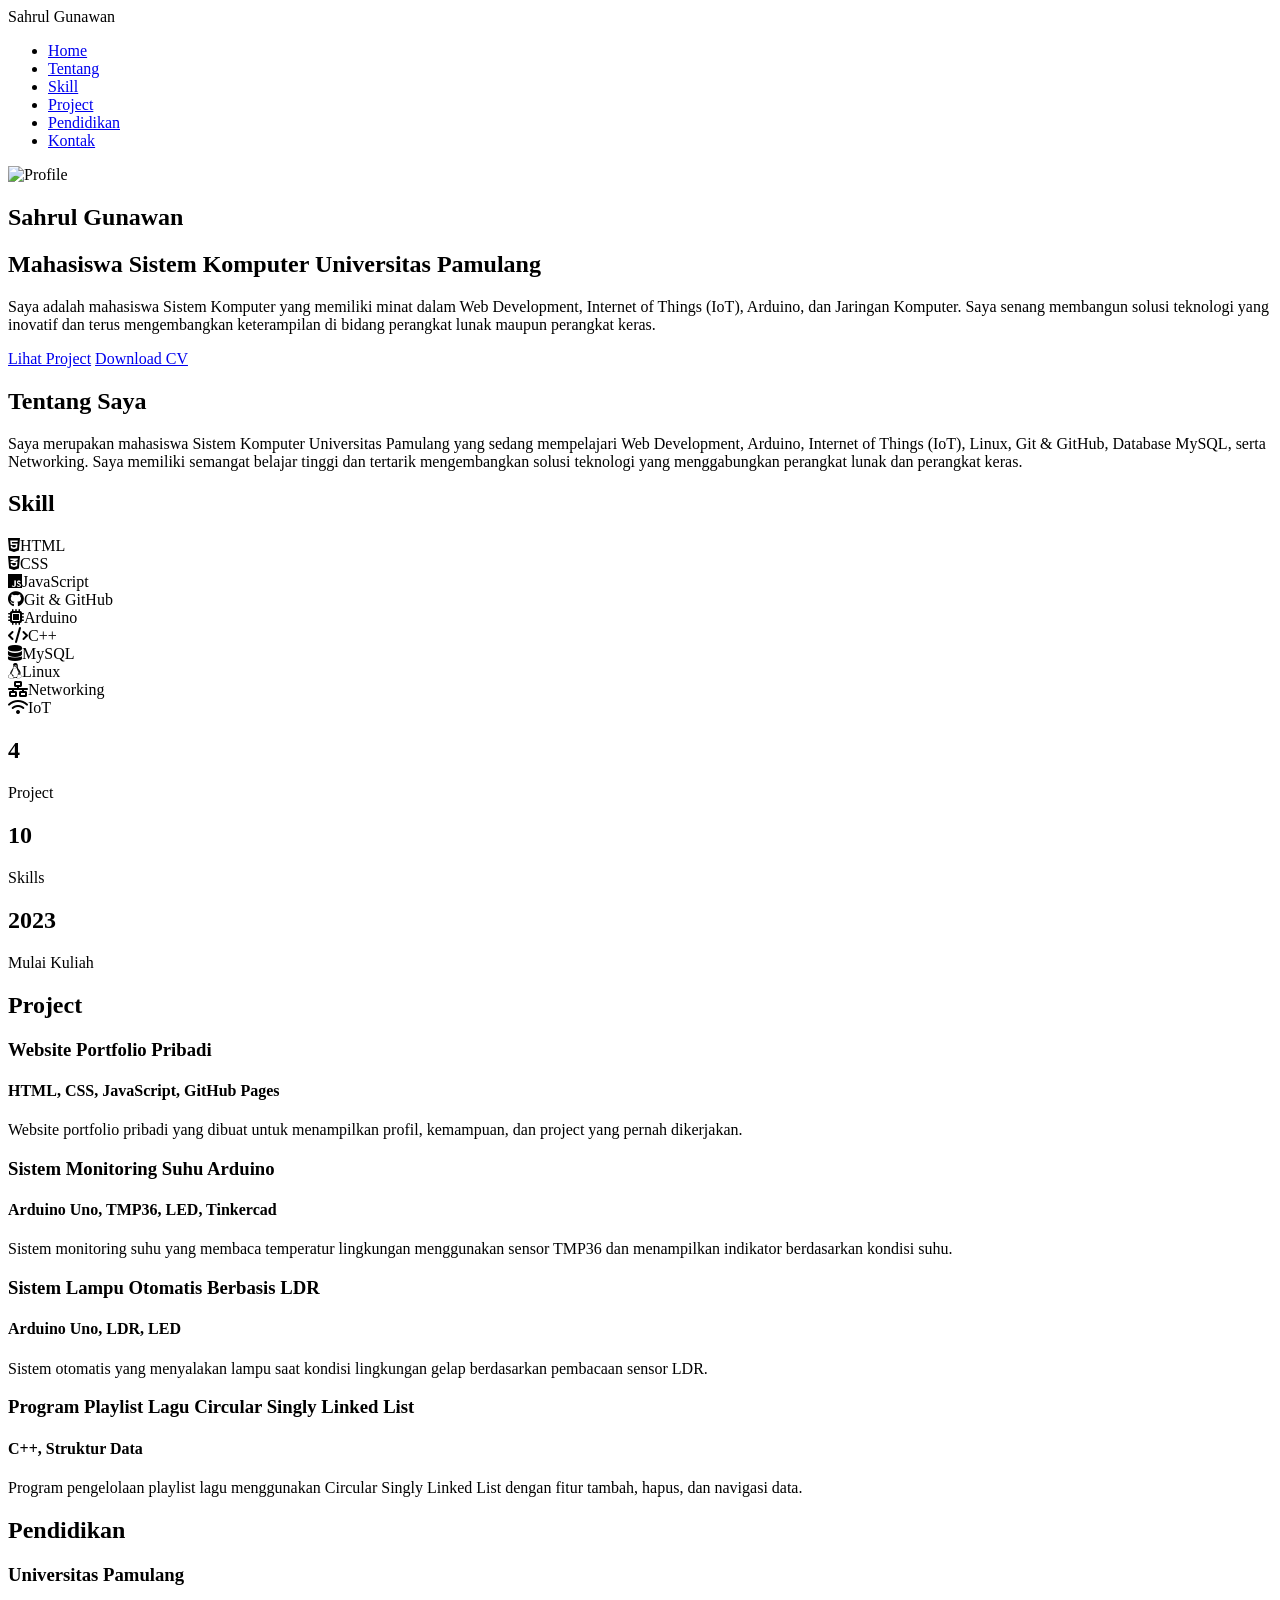
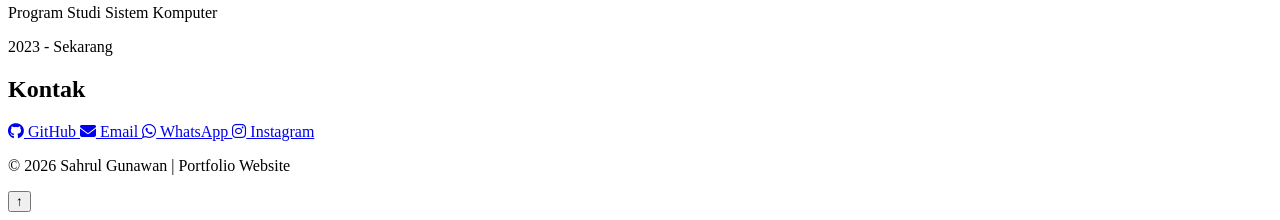
==== indek html.html @ 7562af1a "first commit" ====
<!DOCTYPE html>
<html lang="id">
<head>
    <meta charset="UTF-8">
    <meta name="viewport" content="width=device-width, initial-scale=1.0">
    <title>Sahrul Gunawan | Portfolio</title>
    <link rel="stylesheet" href="style.css">

    <link rel="stylesheet"
    href="https://cdnjs.cloudflare.com/ajax/libs/font-awesome/6.5.2/css/all.min.css">
</head>
<body>

    <!-- Navbar -->
    <nav class="navbar">
        <div class="logo">Sahrul Gunawan</div>

        <ul class="nav-links">
            <li><a href="#home">Home</a></li>
            <li><a href="#about">Tentang</a></li>
            <li><a href="#skills">Skill</a></li>
            <li><a href="#projects">Project</a></li>
            <li><a href="#education">Pendidikan</a></li>
            <li><a href="#contact">Kontak</a></li>
        </ul>
    </nav>

    <!-- Hero -->
    <section id="home" class="hero fade-in">

        <div class="hero-image">
            <img src="https://via.placeholder.com/250" alt="Profile">
        </div>

        <div class="hero-content">
            <h1>Sahrul Gunawan</h1>
            <h2>Mahasiswa Sistem Komputer Universitas Pamulang</h2>

            <p>
                Saya adalah mahasiswa Sistem Komputer yang memiliki minat
                dalam Web Development, Internet of Things (IoT),
                Arduino, dan Jaringan Komputer.
                Saya senang membangun solusi teknologi yang inovatif
                dan terus mengembangkan keterampilan di bidang
                perangkat lunak maupun perangkat keras.
            </p>

            <div class="hero-btn">
                <a href="#projects" class="btn">Lihat Project</a>
                <a href="#" class="btn btn-outline">Download CV</a>
            </div>
        </div>

    </section>

    <!-- About -->
    <section id="about" class="about fade-in">
        <h2>Tentang Saya</h2>

        <p>
            Saya merupakan mahasiswa Sistem Komputer Universitas Pamulang
            yang sedang mempelajari Web Development, Arduino, Internet of Things (IoT),
            Linux, Git & GitHub, Database MySQL, serta Networking.
            Saya memiliki semangat belajar tinggi dan tertarik mengembangkan
            solusi teknologi yang menggabungkan perangkat lunak dan perangkat keras.
        </p>
    </section>

    <!-- Skills -->
    <section id="skills" class="skills fade-in">

        <h2>Skill</h2>

        <div class="skill-container">

            <div class="skill-card"><i class="fab fa-html5"></i>HTML</div>
            <div class="skill-card"><i class="fab fa-css3-alt"></i>CSS</div>
            <div class="skill-card"><i class="fab fa-js"></i>JavaScript</div>
            <div class="skill-card"><i class="fab fa-github"></i>Git & GitHub</div>
            <div class="skill-card"><i class="fas fa-microchip"></i>Arduino</div>
            <div class="skill-card"><i class="fas fa-code"></i>C++</div>
            <div class="skill-card"><i class="fas fa-database"></i>MySQL</div>
            <div class="skill-card"><i class="fab fa-linux"></i>Linux</div>
            <div class="skill-card"><i class="fas fa-network-wired"></i>Networking</div>
            <div class="skill-card"><i class="fas fa-wifi"></i>IoT</div>

        </div>

    </section>

    <!-- Statistik -->
    <section class="stats fade-in">

        <div class="stat-box">
            <h2>4</h2>
            <p>Project</p>
        </div>

        <div class="stat-box">
            <h2>10</h2>
            <p>Skills</p>
        </div>

        <div class="stat-box">
            <h2>2023</h2>
            <p>Mulai Kuliah</p>
        </div>

    </section>

    <!-- Project -->
    <section id="projects" class="projects fade-in">

        <h2>Project</h2>

        <div class="project-container">

            <div class="project-card">
                <h3>Website Portfolio Pribadi</h3>
                <h4>HTML, CSS, JavaScript, GitHub Pages</h4>

                <p>
                    Website portfolio pribadi yang dibuat untuk menampilkan
                    profil, kemampuan, dan project yang pernah dikerjakan.
                </p>
            </div>

            <div class="project-card">
                <h3>Sistem Monitoring Suhu Arduino</h3>
                <h4>Arduino Uno, TMP36, LED, Tinkercad</h4>

                <p>
                    Sistem monitoring suhu yang membaca temperatur lingkungan
                    menggunakan sensor TMP36 dan menampilkan indikator
                    berdasarkan kondisi suhu.
                </p>
            </div>

            <div class="project-card">
                <h3>Sistem Lampu Otomatis Berbasis LDR</h3>
                <h4>Arduino Uno, LDR, LED</h4>

                <p>
                    Sistem otomatis yang menyalakan lampu saat kondisi
                    lingkungan gelap berdasarkan pembacaan sensor LDR.
                </p>
            </div>

            <div class="project-card">
                <h3>Program Playlist Lagu Circular Singly Linked List</h3>
                <h4>C++, Struktur Data</h4>

                <p>
                    Program pengelolaan playlist lagu menggunakan Circular
                    Singly Linked List dengan fitur tambah, hapus,
                    dan navigasi data.
                </p>
            </div>

        </div>

    </section>

    <!-- Pendidikan -->
    <section id="education" class="education fade-in">

        <h2>Pendidikan</h2>

        <div class="edu-card">
            <h3>Universitas Pamulang</h3>
            <p>Program Studi Sistem Komputer</p>
            <p>2023 - Sekarang</p>
        </div>

    </section>

    <!-- Kontak -->
    <section id="contact" class="contact fade-in">

        <h2>Kontak</h2>

        <div class="contact-container">

            <a href="https://github.com/mhmdhafizh">
                <i class="fab fa-github"></i> GitHub
            </a>

            <a href="#">
                <i class="fas fa-envelope"></i> Email
            </a>

            <a href="#">
                <i class="fab fa-whatsapp"></i> WhatsApp
            </a>

            <a href="#">
                <i class="fab fa-instagram"></i> Instagram
            </a>

        </div>

    </section>

    <!-- Footer -->
    <footer>

        <p>
            © 2026 Sahrul Gunawan | Portfolio Website
        </p>

    </footer>

    <!-- Back To Top -->
    <button id="topBtn">
        ↑
    </button>

    <script src="script.js"></script>

</body>
</html>
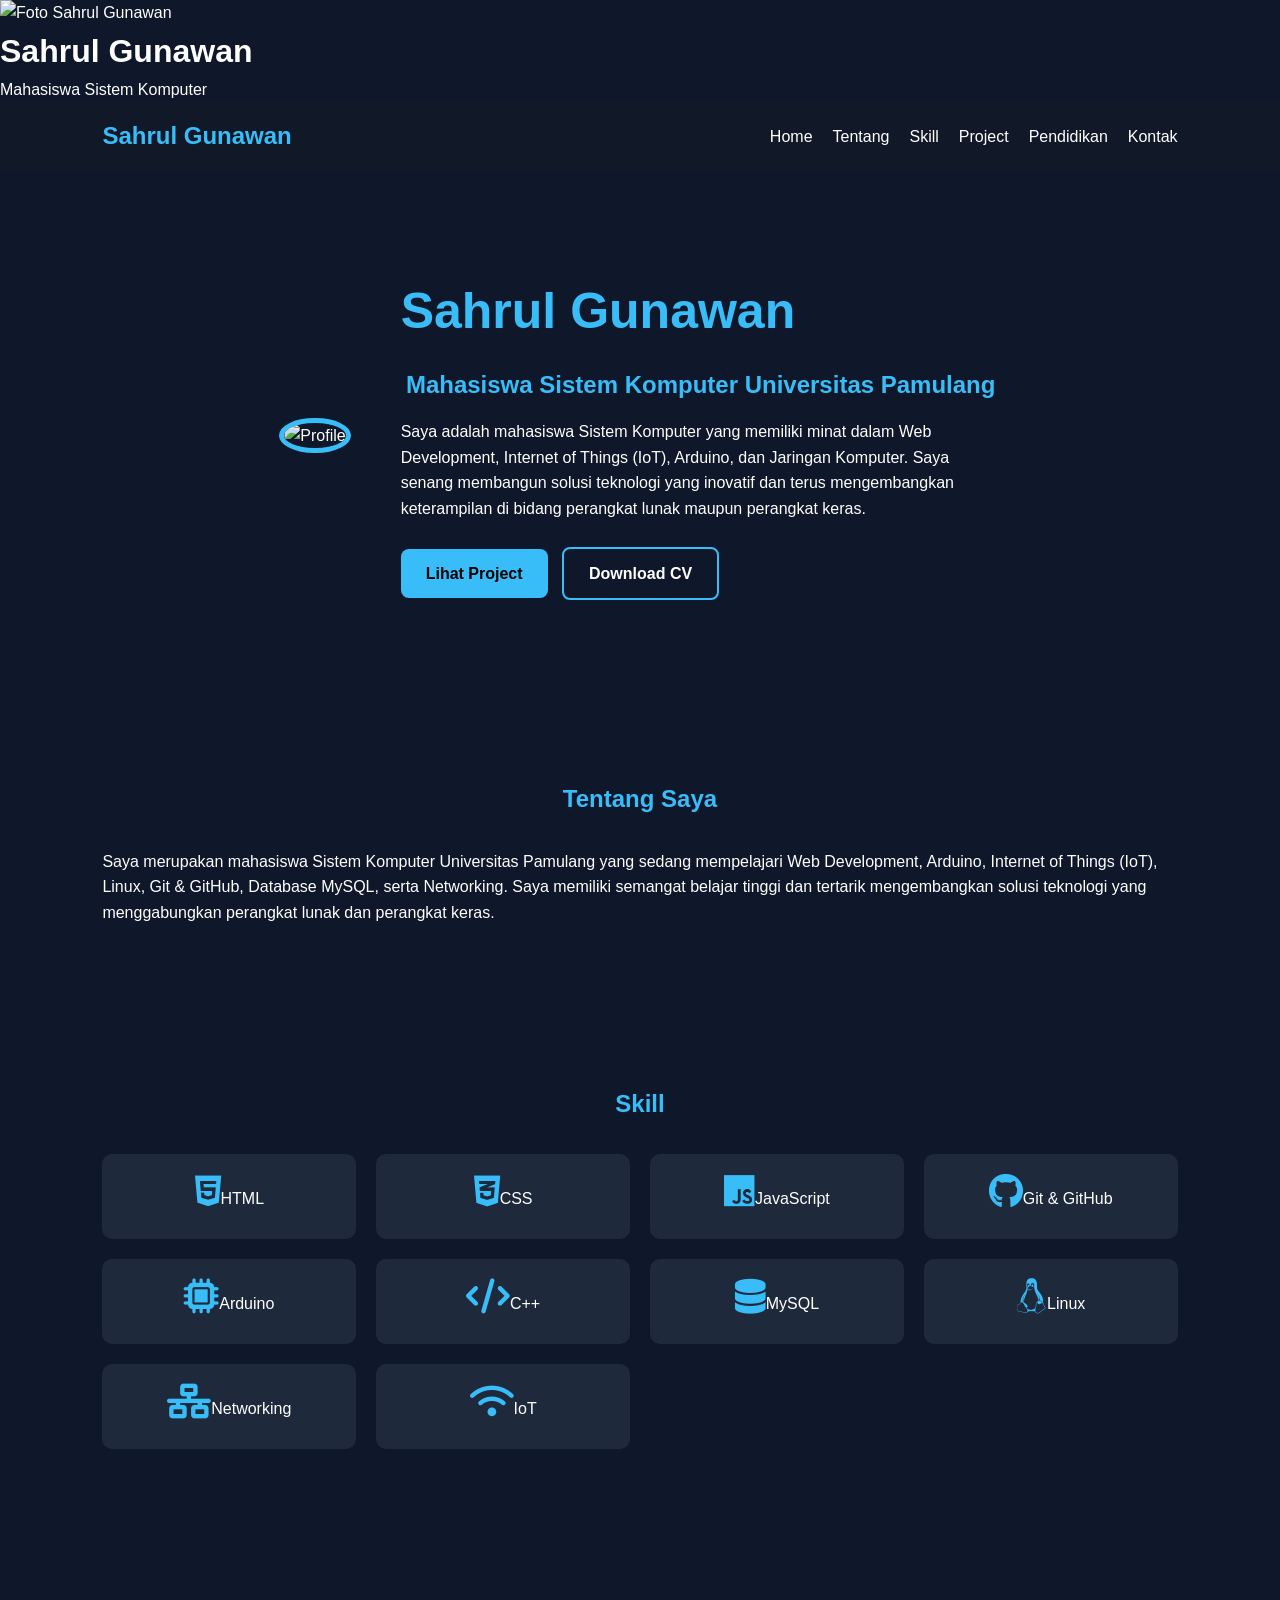
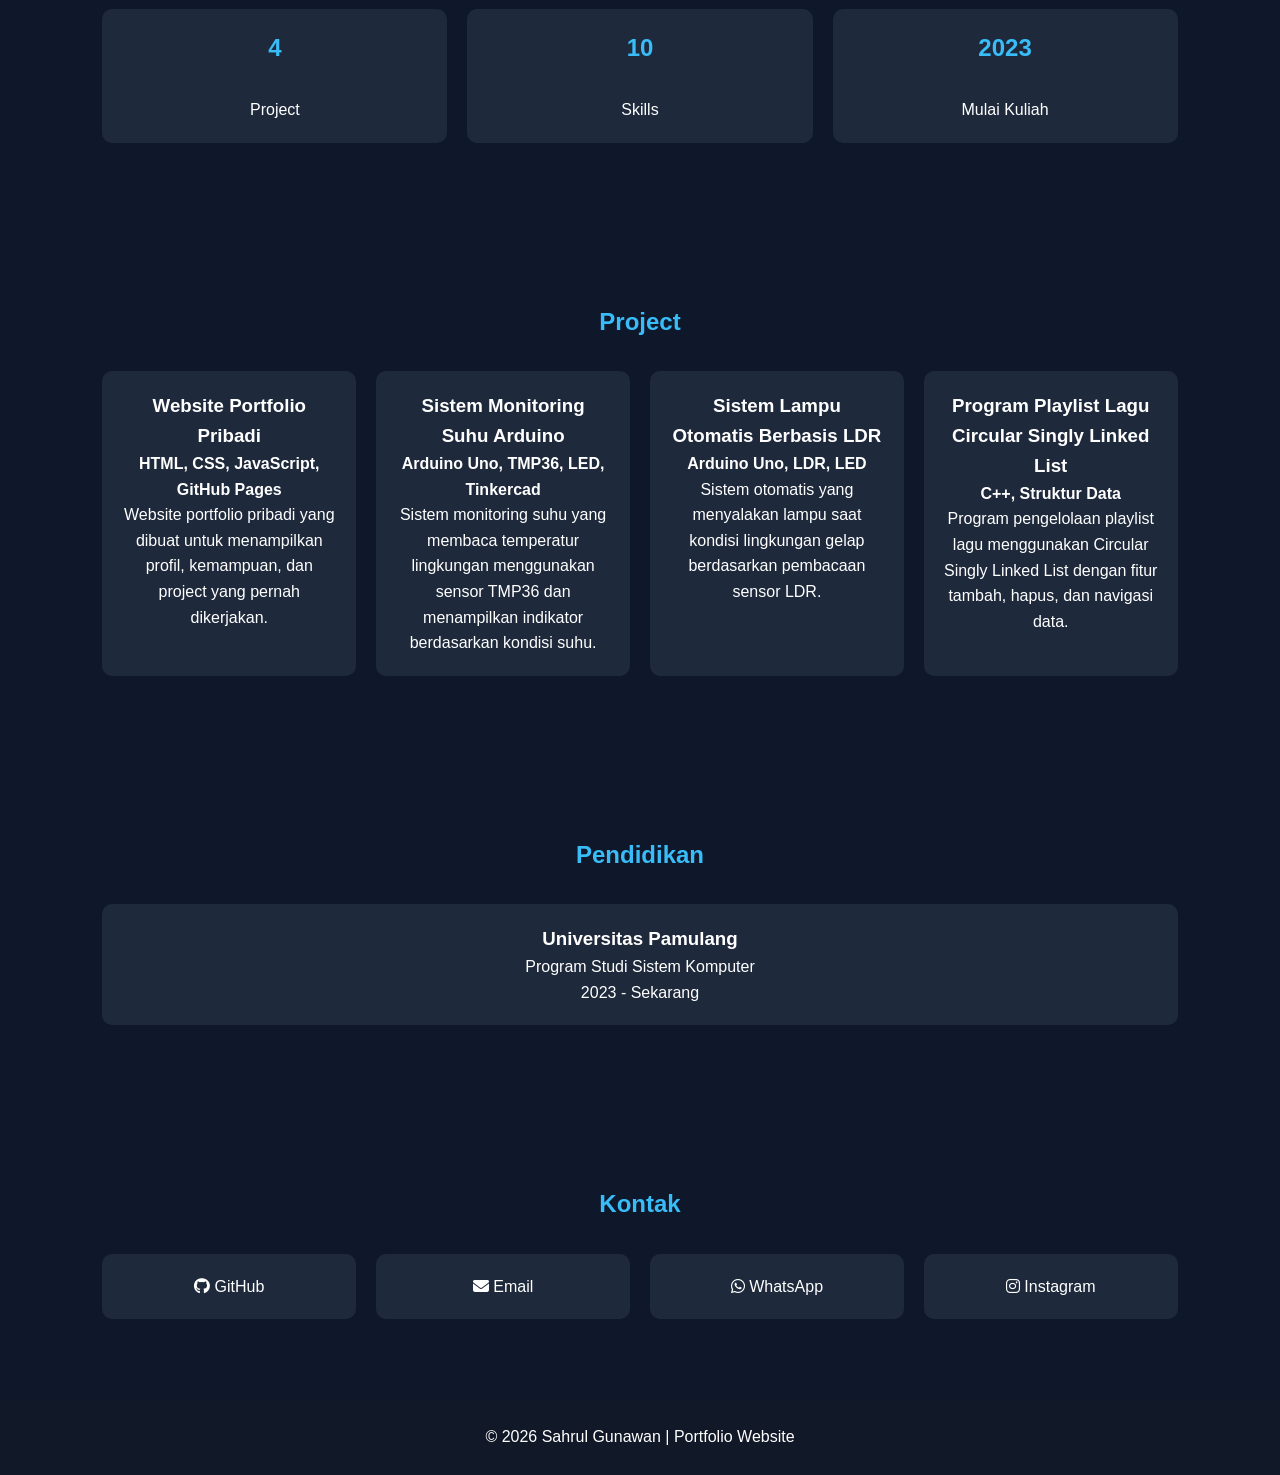
==== commit d985ecf2: "menambahkan foto profil" ====
--- a/indek html.html
+++ b/indek html.html
@@ -10,6 +10,12 @@
     href="https://cdnjs.cloudflare.com/ajax/libs/font-awesome/6.5.2/css/all.min.css">
 </head>
 <body>
+
+    <div class="profile">
+        <img src="foto.jpg" alt="Foto Sahrul Gunawan" class="foto-profil">
+        <h1>Sahrul Gunawan</h1>
+        <p>Mahasiswa Sistem Komputer</p>
+    </div>
 
     <!-- Navbar -->
     <nav class="navbar">
--- a/style.css
+++ b/style.css
@@ -0,0 +1,208 @@
+*{
+    margin:0;
+    padding:0;
+    box-sizing:border-box;
+    scroll-behavior:smooth;
+    font-family:Arial, Helvetica, sans-serif;
+}
+
+body{
+    background:#0f172a;
+    color:#fff;
+    line-height:1.6;
+}
+
+.navbar{
+    position:sticky;
+    top:0;
+    background:#111827;
+    display:flex;
+    justify-content:space-between;
+    align-items:center;
+    padding:15px 8%;
+    z-index:1000;
+}
+
+.logo{
+    font-size:24px;
+    font-weight:bold;
+    color:#38bdf8;
+}
+
+.nav-links{
+    display:flex;
+    list-style:none;
+}
+
+.nav-links li{
+    margin-left:20px;
+}
+
+.nav-links a{
+    color:white;
+    text-decoration:none;
+    transition:0.3s;
+}
+
+.nav-links a:hover{
+    color:#38bdf8;
+}
+
+.hero{
+    display:flex;
+    align-items:center;
+    justify-content:center;
+    gap:50px;
+    padding:100px 8%;
+    flex-wrap:wrap;
+}
+
+.hero-image img{
+    width:250px;
+    height:250px;
+    border-radius:50%;
+    border:5px solid #38bdf8;
+}
+
+.hero-content{
+    max-width:600px;
+}
+
+.hero-content h1{
+    font-size:50px;
+    color:#38bdf8;
+}
+
+.hero-content h2{
+    margin:15px 0;
+}
+
+.hero-btn{
+    margin-top:25px;
+}
+
+.btn{
+    display:inline-block;
+    padding:12px 25px;
+    background:#38bdf8;
+    color:#000;
+    text-decoration:none;
+    border-radius:8px;
+    margin-right:10px;
+    font-weight:bold;
+}
+
+.btn-outline{
+    background:transparent;
+    color:white;
+    border:2px solid #38bdf8;
+}
+
+section{
+    padding:80px 8%;
+}
+
+section h2{
+    text-align:center;
+    margin-bottom:30px;
+    color:#38bdf8;
+}
+
+.skill-container,
+.project-container,
+.contact-container,
+.stats{
+    display:grid;
+    grid-template-columns:repeat(auto-fit,minmax(220px,1fr));
+    gap:20px;
+}
+
+.skill-card,
+.project-card,
+.edu-card,
+.stat-box{
+    background:#1e293b;
+    padding:20px;
+    border-radius:10px;
+    text-align:center;
+    transition:0.4s;
+}
+
+.skill-card:hover,
+.project-card:hover,
+.stat-box:hover{
+    transform:translateY(-10px);
+}
+
+.skill-card i{
+    font-size:35px;
+    margin-bottom:10px;
+    color:#38bdf8;
+}
+
+.contact-container a{
+    background:#1e293b;
+    padding:20px;
+    border-radius:10px;
+    color:white;
+    text-decoration:none;
+    text-align:center;
+    transition:0.3s;
+}
+
+.contact-container a:hover{
+    background:#38bdf8;
+    color:black;
+}
+
+footer{
+    text-align:center;
+    padding:25px;
+    background:#111827;
+}
+
+#topBtn{
+    position:fixed;
+    bottom:20px;
+    right:20px;
+    padding:12px 18px;
+    border:none;
+    border-radius:50%;
+    background:#38bdf8;
+    cursor:pointer;
+    display:none;
+    font-size:18px;
+}
+
+.fade-in{
+    opacity:0;
+    transform:translateY(40px);
+    transition:1s;
+}
+
+.fade-in.show{
+    opacity:1;
+    transform:translateY(0);
+}
+
+@media(max-width:768px){
+
+    .navbar{
+        flex-direction:column;
+    }
+
+    .nav-links{
+        margin-top:15px;
+        flex-wrap:wrap;
+        justify-content:center;
+    }
+
+    .hero{
+        text-align:center;
+    }
+
+    .hero-content h1{
+        font-size:38px;
+    }
+
+}
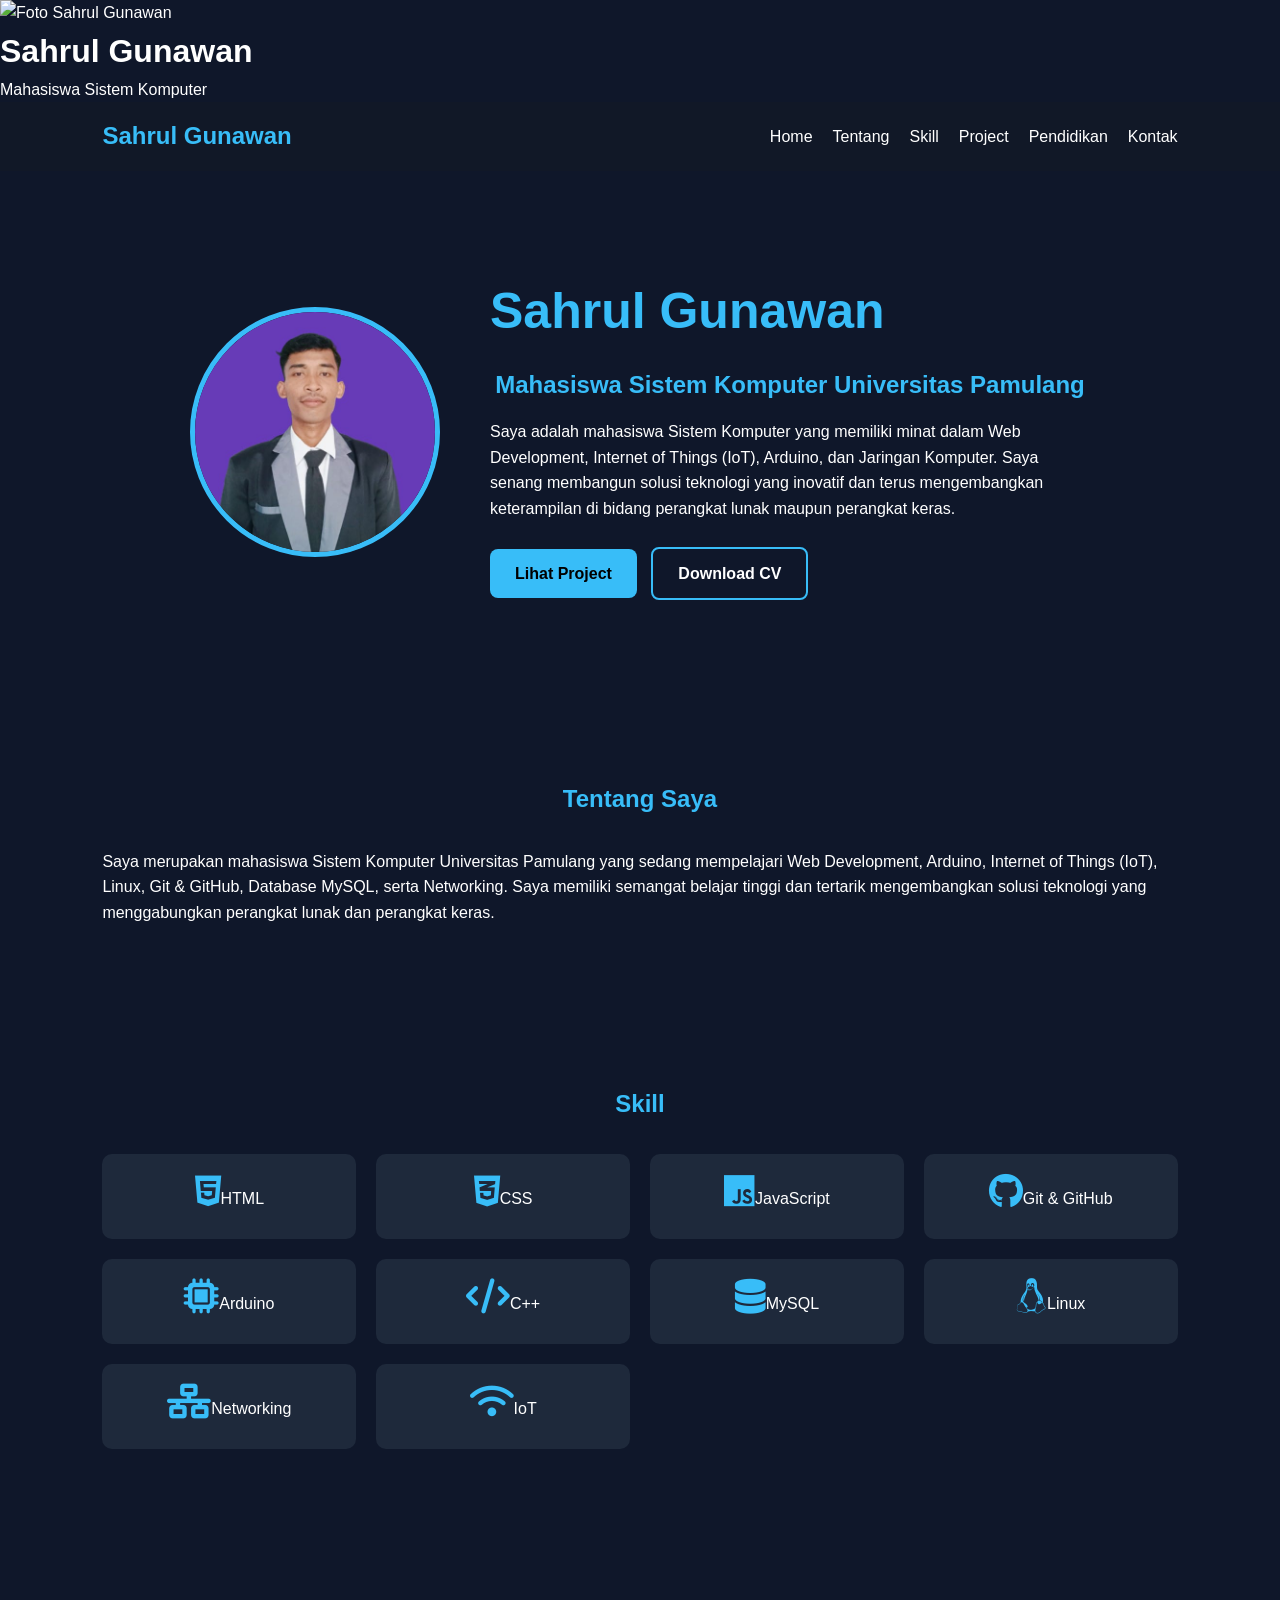
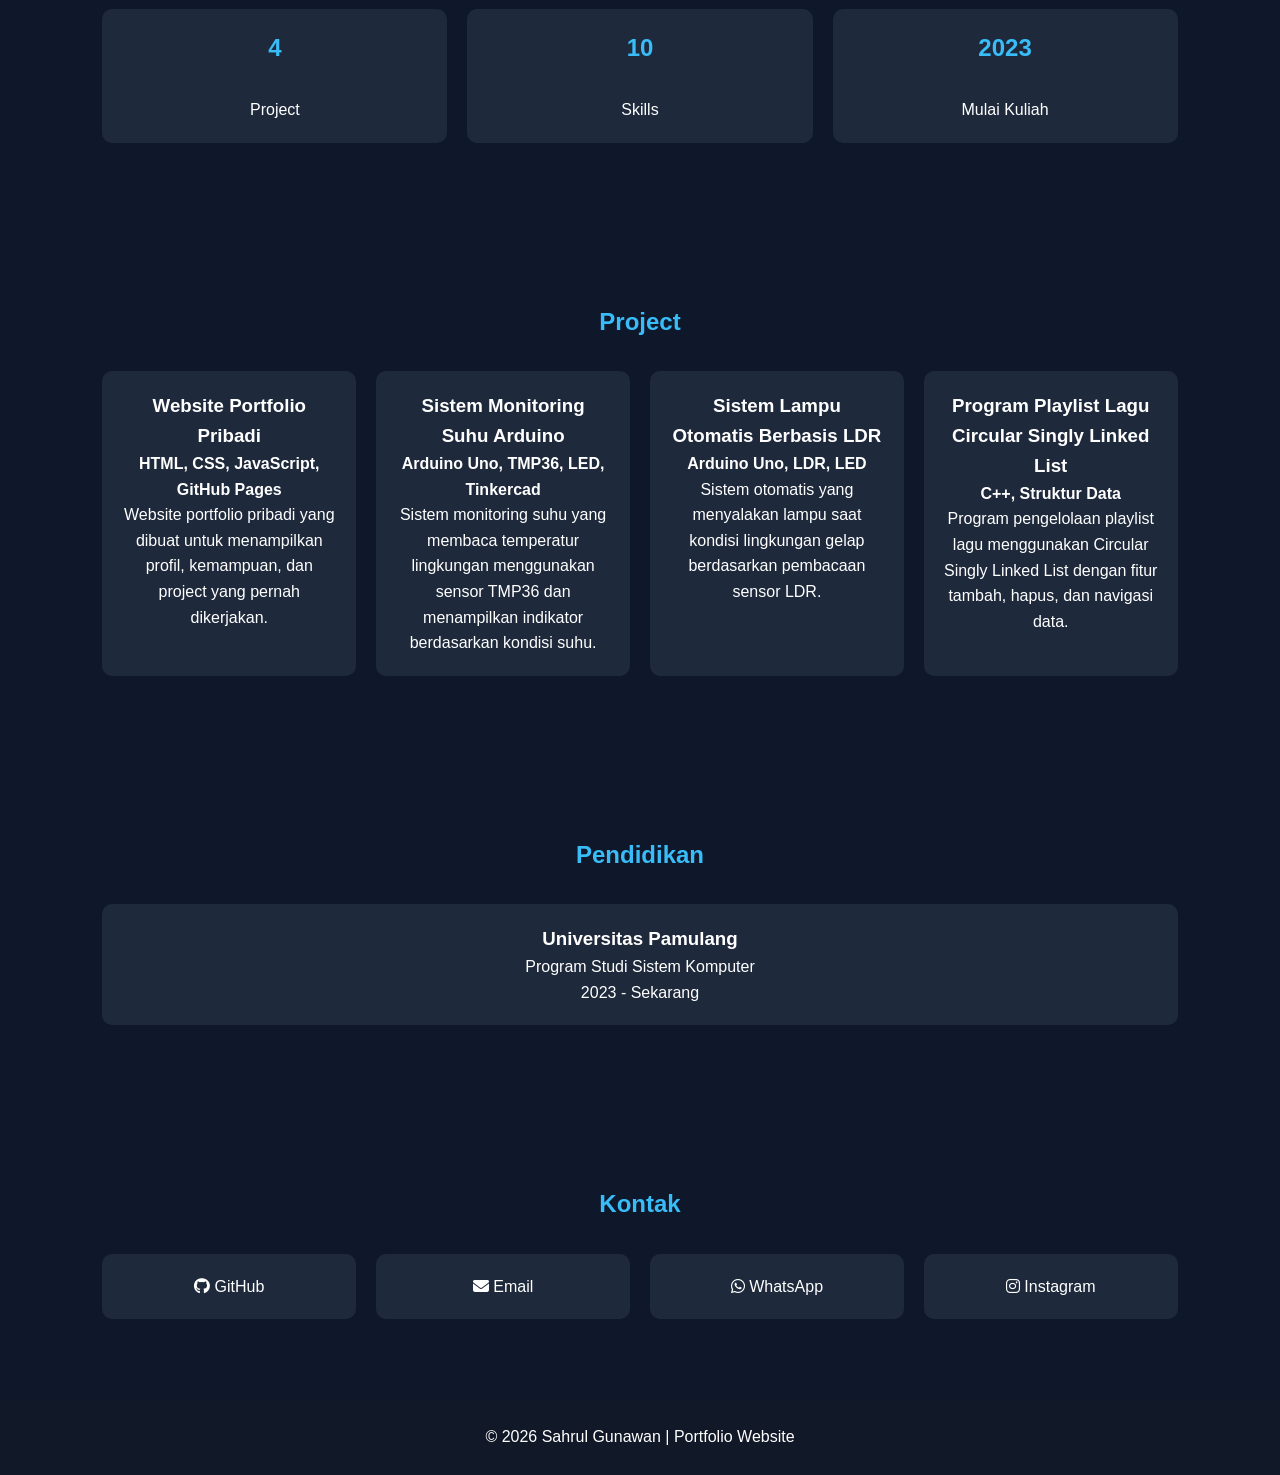
==== commit 80f9b7a0: "tambahkan foto profil" ====
--- a/indek html.html
+++ b/indek html.html
@@ -35,7 +35,7 @@
     <section id="home" class="hero fade-in">
 
         <div class="hero-image">
-            <img src="https://via.placeholder.com/250" alt="Profile">
+            <img src="foto.jpg.jpg" alt="Foto Profil" class="foto-profil">
         </div>
 
         <div class="hero-content">
@@ -187,7 +187,7 @@
 
         <div class="contact-container">
 
-            <a href="https://github.com/mhmdhafizh">
+            <a href="https://github.com/sarulojan">
                 <i class="fab fa-github"></i> GitHub
             </a>
 
--- a/style.css
+++ b/style.css
@@ -204,5 +204,25 @@
     .hero-content h1{
         font-size:38px;
     }
-
-}
+.profile{
+    text-align: center;
+    margin-top: 30px;
+}
+
+.foto-profil{
+    width: 180px;
+    height: 180px;
+    border-radius: 50%;
+    object-fit: cover;
+    border: 4px solid #3498db;
+
+}
+.profile h1{
+    margin-top: 15px;
+}
+
+.profile p{
+    color: gray;
+}
+
+}
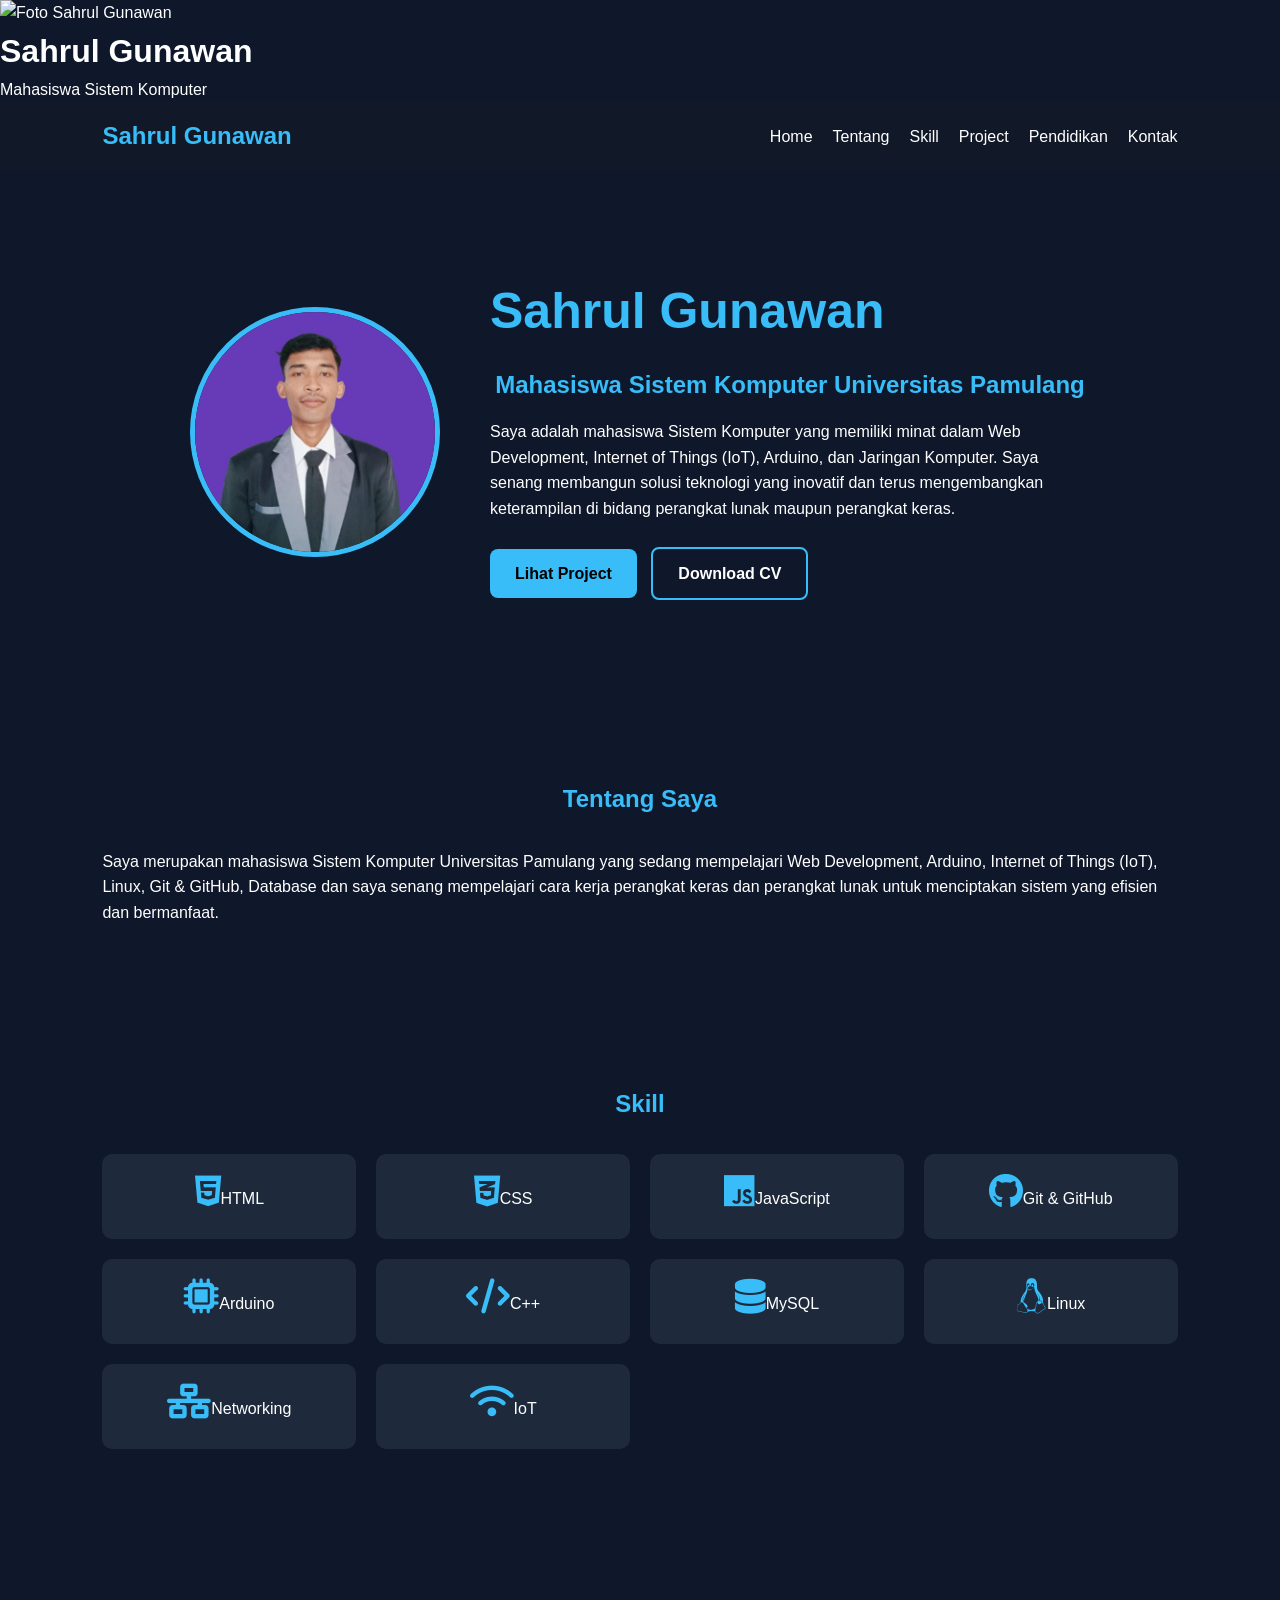
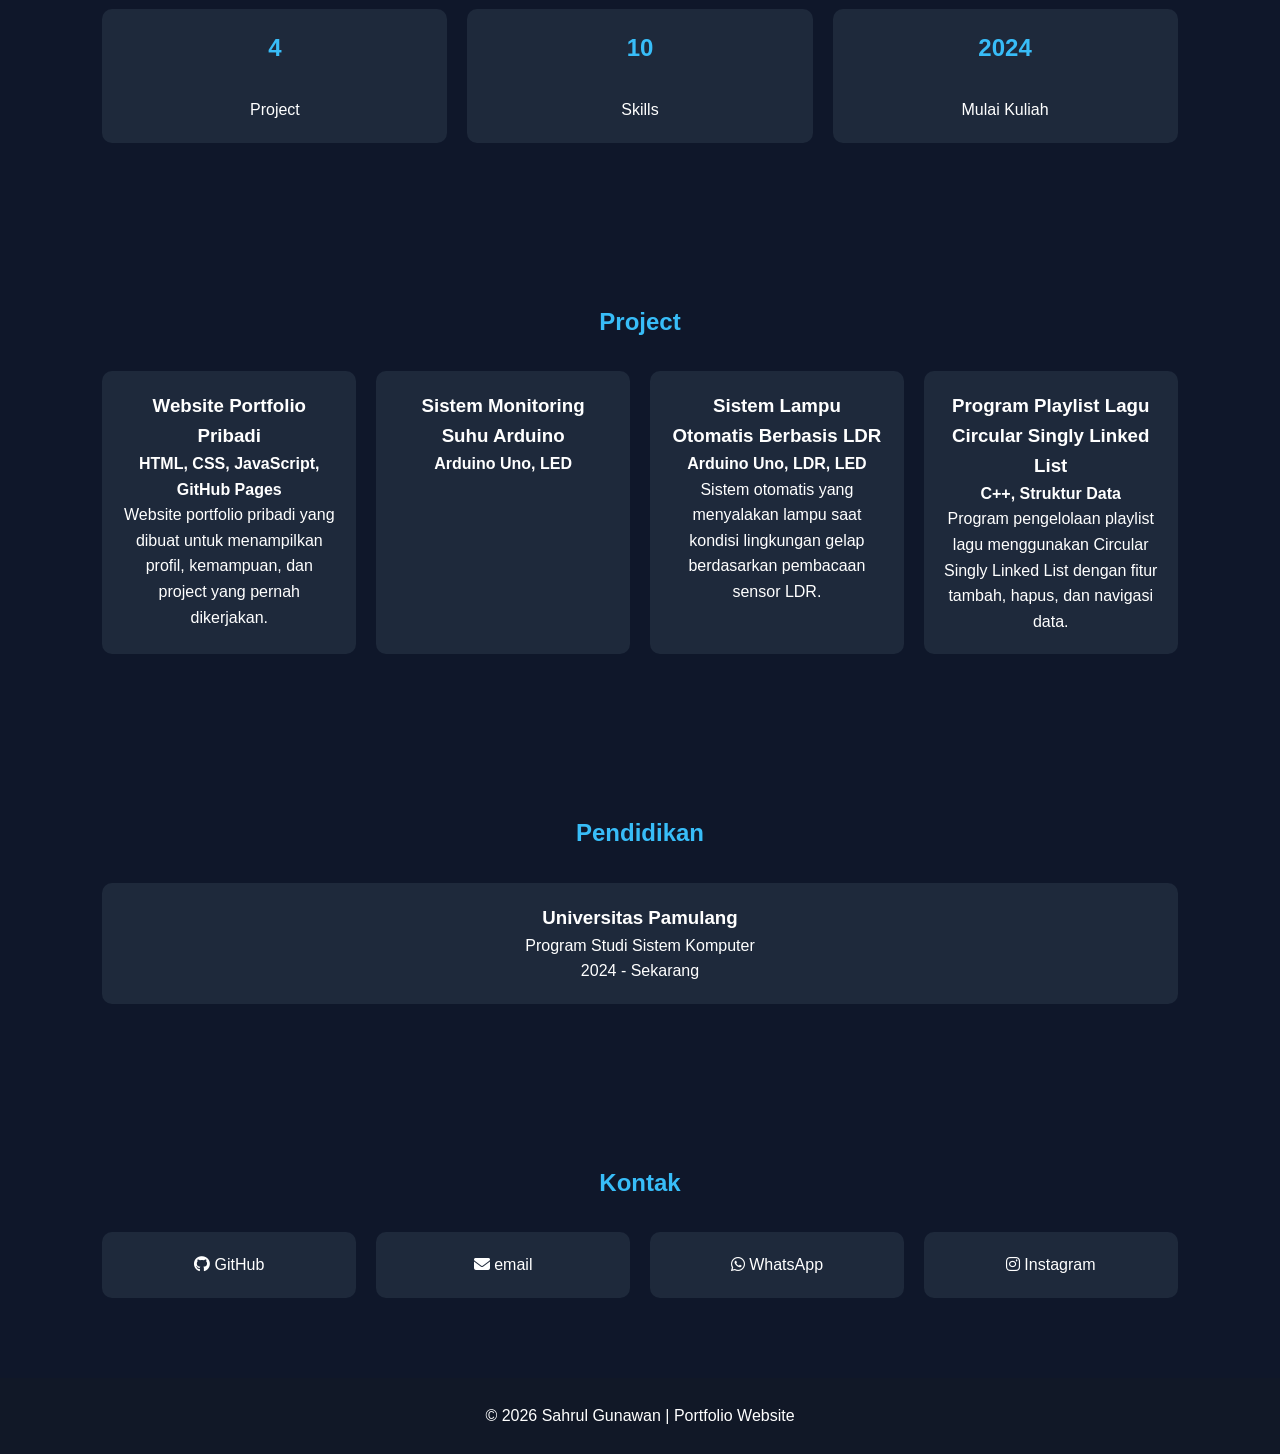
==== commit 3d64dedf: "update cv" ====
--- a/indek html.html
+++ b/indek html.html
@@ -66,9 +66,9 @@
         <p>
             Saya merupakan mahasiswa Sistem Komputer Universitas Pamulang
             yang sedang mempelajari Web Development, Arduino, Internet of Things (IoT),
-            Linux, Git & GitHub, Database MySQL, serta Networking.
-            Saya memiliki semangat belajar tinggi dan tertarik mengembangkan
-            solusi teknologi yang menggabungkan perangkat lunak dan perangkat keras.
+            Linux, Git & GitHub, Database dan saya senang mempelajari cara kerja
+            perangkat keras dan perangkat lunak untuk menciptakan sistem yang efisien dan
+            bermanfaat.
         </p>
     </section>
 
@@ -108,7 +108,7 @@
         </div>
 
         <div class="stat-box">
-            <h2>2023</h2>
+            <h2>2024</h2>
             <p>Mulai Kuliah</p>
         </div>
 
@@ -133,12 +133,8 @@
 
             <div class="project-card">
                 <h3>Sistem Monitoring Suhu Arduino</h3>
-                <h4>Arduino Uno, TMP36, LED, Tinkercad</h4>
-
-                <p>
-                    Sistem monitoring suhu yang membaca temperatur lingkungan
-                    menggunakan sensor TMP36 dan menampilkan indikator
-                    berdasarkan kondisi suhu.
+                <h4>Arduino Uno, LED</h4>
+
                 </p>
             </div>
 
@@ -175,7 +171,7 @@
         <div class="edu-card">
             <h3>Universitas Pamulang</h3>
             <p>Program Studi Sistem Komputer</p>
-            <p>2023 - Sekarang</p>
+            <p>2024 - Sekarang</p>
         </div>
 
     </section>
@@ -191,15 +187,15 @@
                 <i class="fab fa-github"></i> GitHub
             </a>
 
-            <a href="#">
-                <i class="fas fa-envelope"></i> Email
-            </a>
-
-            <a href="#">
+            <a href="mailto:ojansarul@gmail.com">
+                <i class="fas fa-envelope"></i> email
+            </a>
+
+            <a href="http://wa.me/085853505849">
                 <i class="fab fa-whatsapp"></i> WhatsApp
             </a>
 
-            <a href="#">
+            <a href="https://instagram.com/sarulojan">
                 <i class="fab fa-instagram"></i> Instagram
             </a>
 
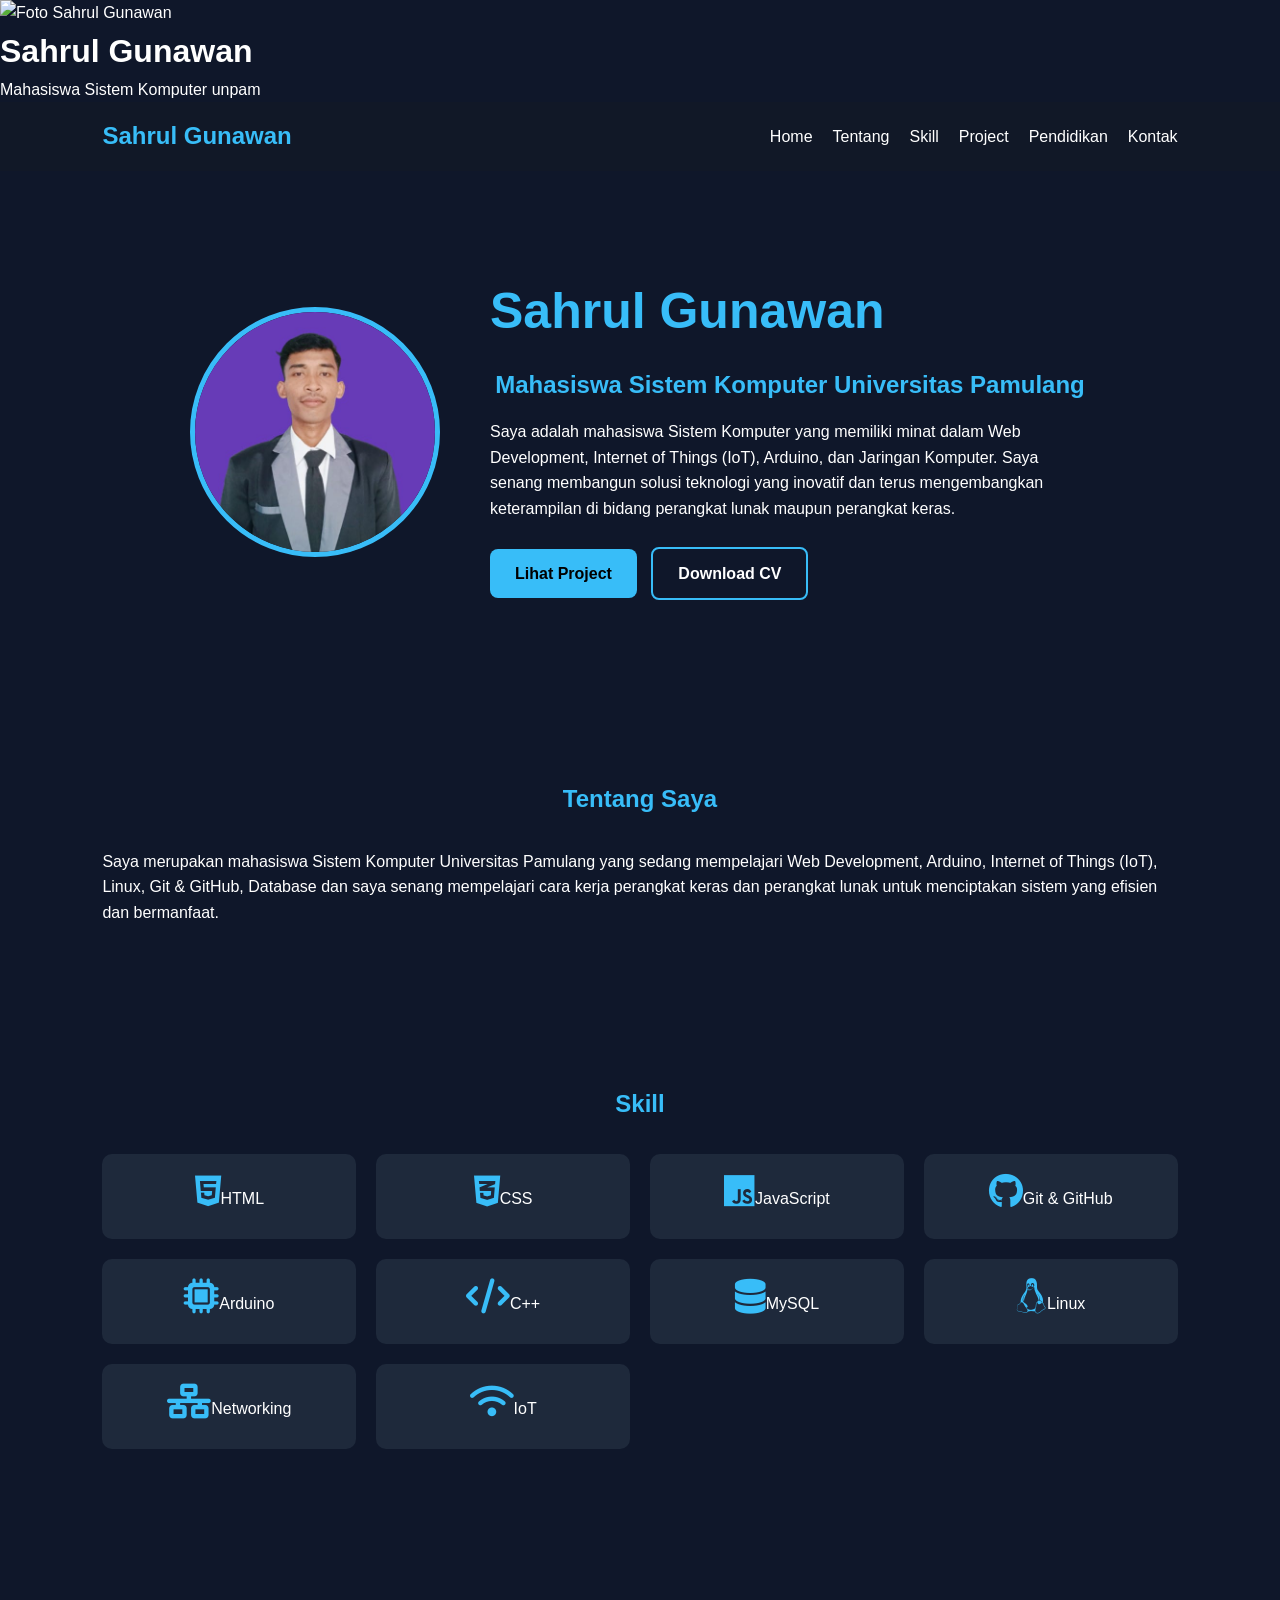
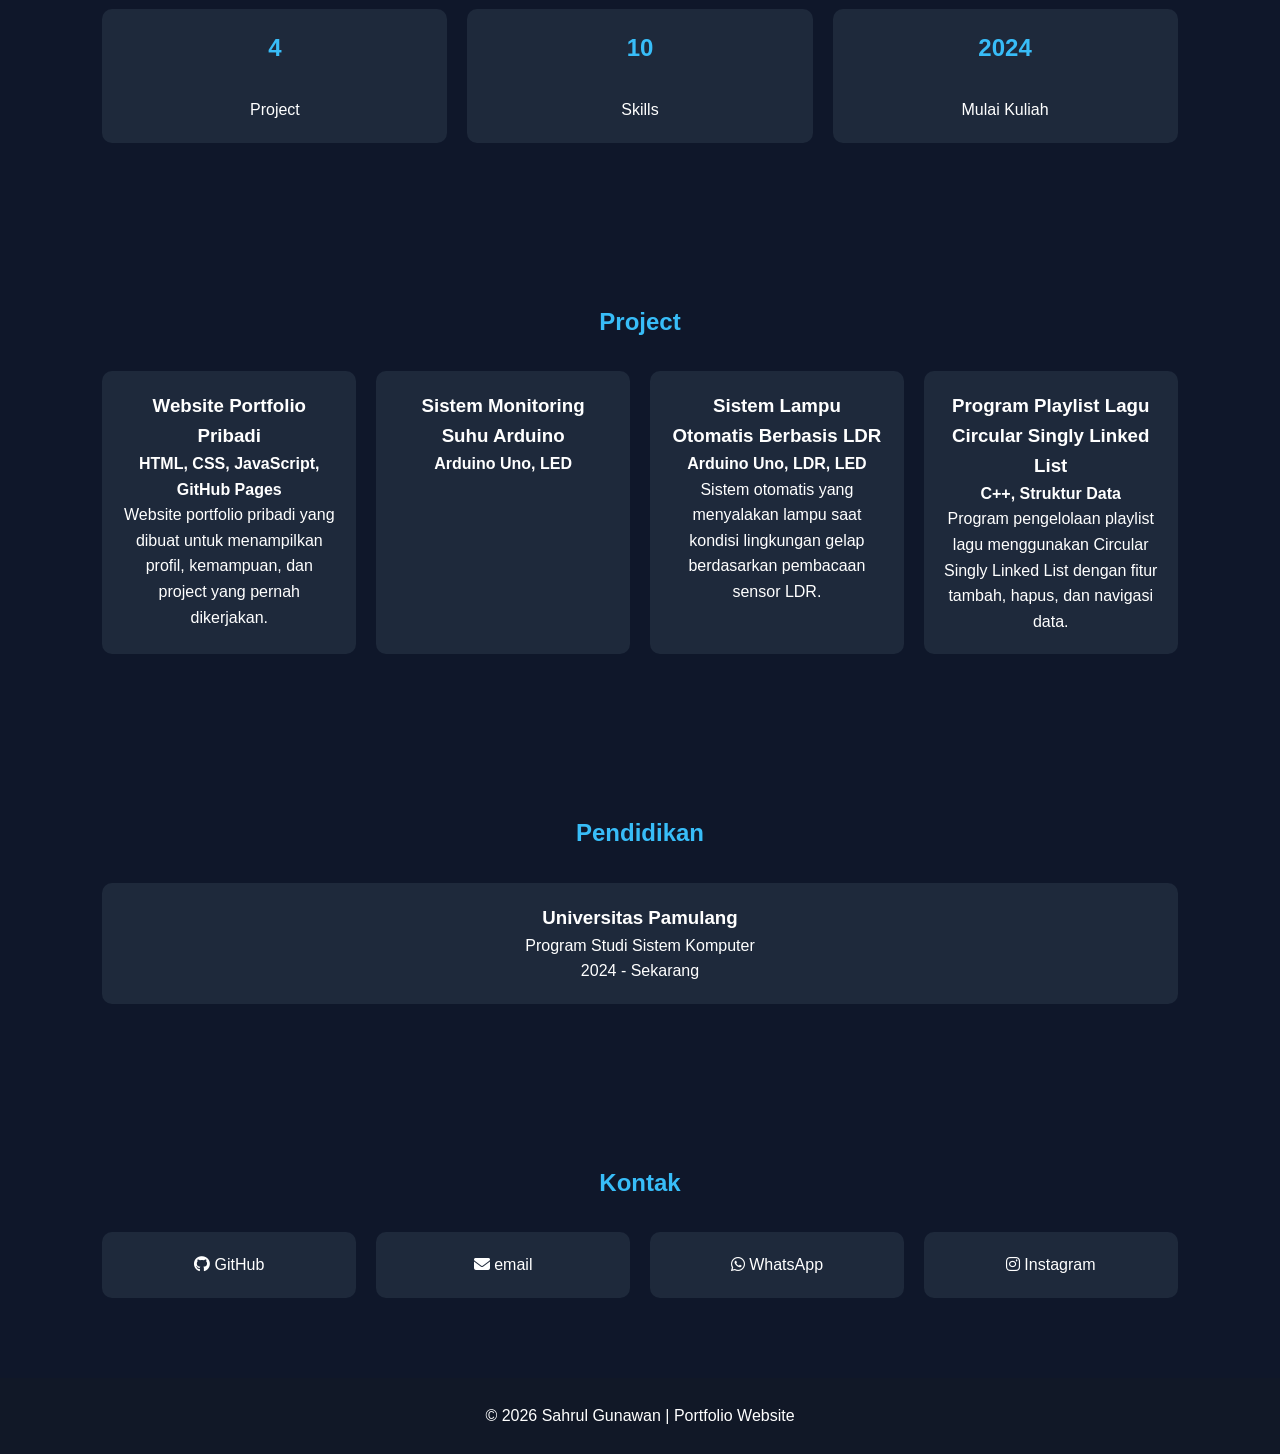
==== commit a87df2c7: "update cv" ====
--- a/indek html.html
+++ b/indek html.html
@@ -14,7 +14,7 @@
     <div class="profile">
         <img src="foto.jpg" alt="Foto Sahrul Gunawan" class="foto-profil">
         <h1>Sahrul Gunawan</h1>
-        <p>Mahasiswa Sistem Komputer</p>
+        <p>Mahasiswa Sistem Komputer unpam</p>
     </div>
 
     <!-- Navbar -->
